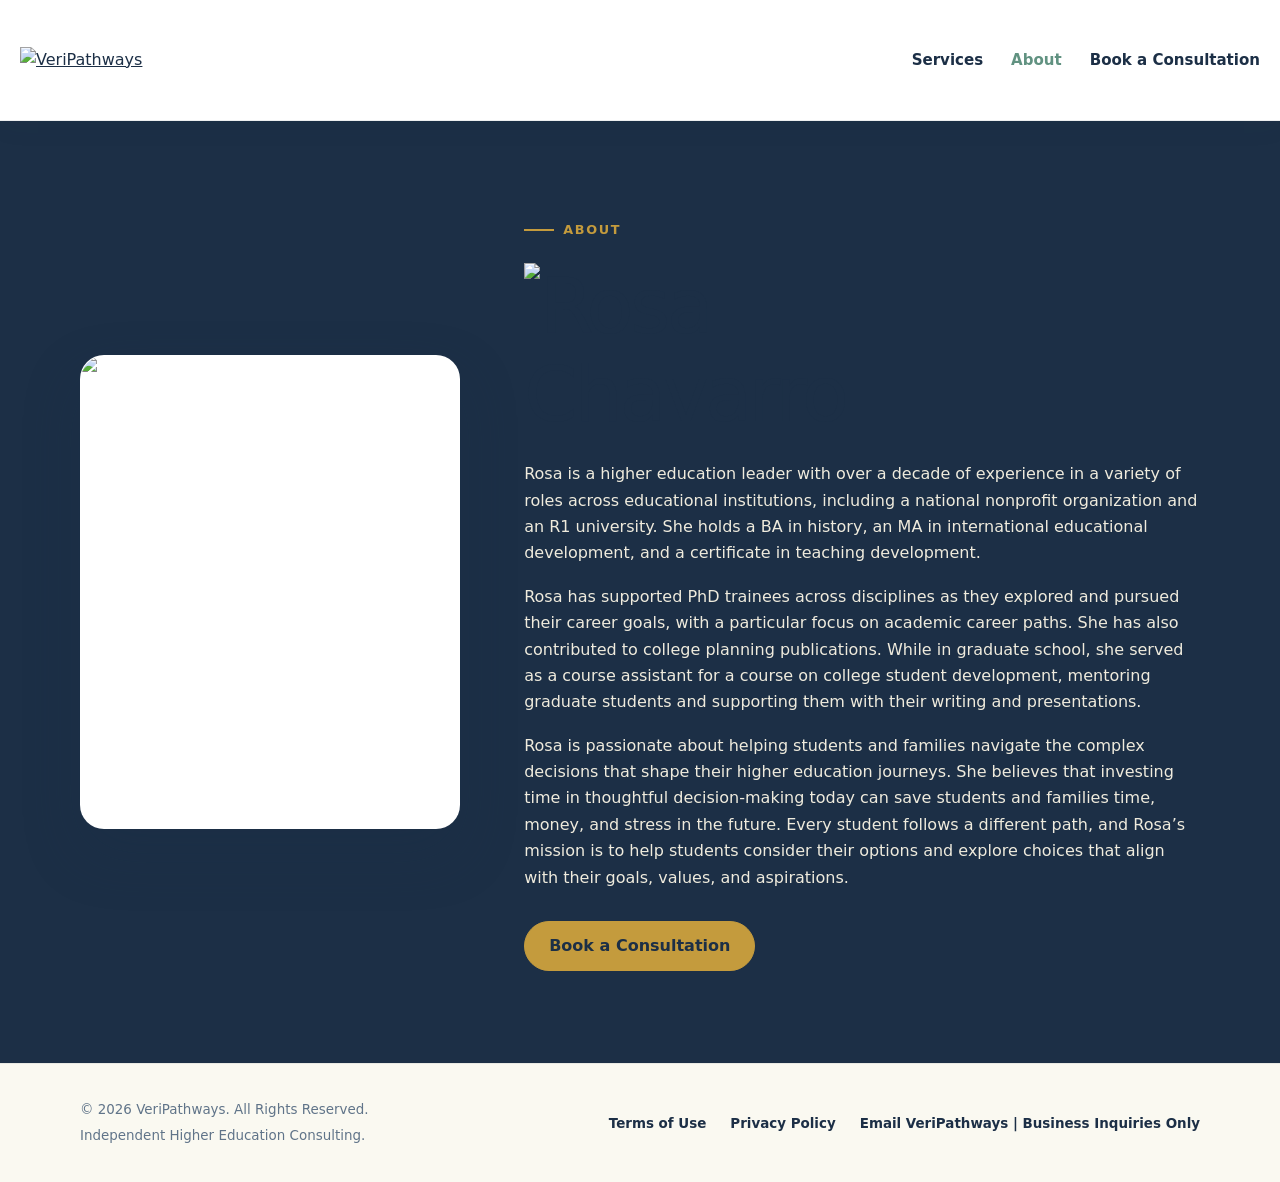
==== about.html @ 939613e5 "Package updates" ====
<!DOCTYPE html>
<html lang="en">
<head>
    <meta charset="UTF-8">
    <meta name="robots" content="noindex, nofollow">
    <meta name="viewport" content="width=device-width, initial-scale=1.0">
    <meta name="description" content="Meet Rosa Chavarro, the higher education professional behind VeriPathways.">
    <title>About Rosa | VeriPathways</title>
    <link rel="stylesheet" href="styles.css">
    <link rel="icon" href="assets/ico/veripathways-icon2.ico" sizes="any">
</head>

<body>
    <header class="site-header">
        <nav class="nav container" aria-label="Main navigation">
            <a class="site-banner" href="index.html" aria-label="VeriPathways home">
                <img src="assets/images/company-logo/veripathways-logo.png" alt="VeriPathways">
            </a>
            <button class="nav-toggle" type="button" aria-expanded="false" aria-controls="main-navigation" aria-label="Toggle navigation menu">
                <span class="nav-toggle-line"></span>
                <span class="nav-toggle-line"></span>
                <span class="nav-toggle-line"></span>
            </button>
            <ul class="nav-links" id="main-navigation">
                <li><a href="services.html">Services</a></li>
                <li><a href="about.html" aria-current="page">About</a></li>
                <li><a href="https://calendar.app.google/QWCmZcuxgJFNvqA4A" data-consultation-link>Book a Consultation</a></li>
            </ul>
        </nav>
    </header>

    <main>
        <section class="about about-page" aria-labelledby="about-heading">
            <div class="about-content container">
                <figure class="about-portrait">
                    <img src="assets/images/founder/advisor-portrait1.jpg" alt="Rosa Chavarro, VeriPathways educational consultant">
                </figure>

                <div class="about-details">
                    <p class="eyebrow">About</p>
                    <h1 class="about-name" id="about-heading">
                        <img src="assets/images/founder/founder-signature.png" alt="Rosa Chavarro">
                    </h1>
                    <div class="about-copy">
                        <p>
                            Rosa is a higher education leader with over a decade of experience in a variety of roles
                            across educational institutions, including a national nonprofit organization and an
                            R1 university. She holds a BA in history, an MA in international educational development,
                            and a certificate in teaching development.
                        </p>
                        <p>
                            Rosa has supported PhD trainees across disciplines as they explored and pursued their career
                            goals, with a particular focus on academic career paths. She has also contributed
                            to college planning publications. While in graduate school, she served as a course assistant for a
                            course on college student development, mentoring graduate students and supporting them
                            with their writing and presentations.
                        </p>
                        <p>
                            Rosa is passionate about helping students and families navigate the complex decisions that
                            shape their higher education journeys. She believes that investing time in thoughtful
                            decision-making today can save students and families time, money, and stress in the future.
                            Every student follows a different path, and Rosa’s mission is to help students consider
                            their options and explore choices that align with their goals, values, and aspirations.
                        </p>
                    </div>
                    <a class="button" href="https://calendar.app.google/QWCmZcuxgJFNvqA4A" data-consultation-link>Book a Consultation</a>
                </div>
            </div>
        </section>
    </main>

    <footer>
        <div class="footer-grid container">
            <div>
                <p class="footer-copy">© <span data-current-year>2026</span> VeriPathways. All Rights Reserved.</p>
                <p class="disclaimer">
                    Independent Higher Education Consulting.
                </p>
            </div>
            <ul class="footer-links" aria-label="Footer navigation">
                <li><a href="terms-of-use.html">Terms of Use</a></li>
                <li><a href="privacy-policy.html">Privacy Policy</a></li>
                <li class="footer-inquiries">
                    <a href="mailto:info@veripathways.com?subject=VeriPathways%20Inquiry" title="info@veripathways.com">Email VeriPathways | Business Inquiries Only</a>
                </li>
            </ul>
        </div>
    </footer>

    <script src="site.js" defer></script>
</body>
</html>
---- styles.css ----
:root {
    --vp-primary: oklch(0.30 0.05 255);
    --vp-secondary: oklch(0.62 0.06 170);
    --vp-accent: oklch(0.71 0.12 85);
    --vp-muted: oklch(0.55 0.04 250);
    --vp-light: oklch(0.94 0.02 95);
    --vp-paper: oklch(0.98 0.01 95);
    --vp-white: #ffffff;

    --vp-accent-light: oklch(from var(--vp-accent) l c h / 0.18);
    --vp-line: oklch(from var(--vp-primary) l c h / 0.08);
    --vp-shadow-soft: 0 12px 40px oklch(from var(--vp-primary) l c h / 0.08);
    --vp-shadow-medium: 0 18px 50px oklch(from var(--vp-primary) l c h / 0.12);
    --vp-radius: 0.625rem;
    --vp-font-sans: ui-sans-serif, system-ui, -apple-system, BlinkMacSystemFont, "Segoe UI", sans-serif;
}

* {
    box-sizing: border-box;
    margin: 0;
    padding: 0;
}

html {
    scroll-behavior: smooth;
}

body {
    background: var(--vp-paper);
    color: var(--vp-primary);
    font-family: var(--vp-font-sans);
    line-height: 1.65;
}

a {
    color: inherit;
}

:where(a, button, summary):focus-visible {
    outline: 3px solid var(--vp-accent);
    outline-offset: 4px;
}

.container {
    width: min(1120px, calc(100% - 40px));
    margin: 0 auto;
}

.site-header {
    position: sticky;
    top: 0;
    z-index: 20;
    border-bottom: 1px solid var(--vp-line);
    background: var(--vp-white);
    box-shadow: 0 6px 24px oklch(from var(--vp-primary) l c h / 0.06);
    transition: transform 0.25s ease;
}

.site-header.header-hidden {
    transform: translateY(-100%);
}

.site-banner {
    display: flex;
    align-items: center;
    align-self: stretch;
    overflow: hidden;
}

.site-banner img {
    display: block;
    width: min(100%, 400px);
    height: auto;
    max-height: 110px;
    object-fit: contain;
}

.nav {
    width: min(1360px, calc(100% - 40px));
    min-height: 120px;
    display: grid;
    grid-template-columns: repeat(2, minmax(0, 1fr));
    align-items: center;
}

.nav-links {
    display: flex;
    align-items: center;
    justify-content: flex-end;
    gap: 28px;
    list-style: none;
}

.nav-toggle {
    display: none;
    width: 46px;
    height: 46px;
    border: 1px solid var(--vp-line);
    border-radius: var(--vp-radius);
    background: var(--vp-white);
    color: var(--vp-primary);
    cursor: pointer;
}

.nav-toggle-line {
    display: block;
    width: 22px;
    height: 2px;
    margin: 4px auto;
    border-radius: 999px;
    background: currentColor;
    transition: transform 0.2s ease, opacity 0.2s ease;
}

.nav-links a {
    color: var(--vp-primary);
    font-size: 0.94rem;
    font-weight: 650;
    text-decoration: none;
}

.nav-links a:hover {
    color: var(--vp-secondary);
}

.nav-links a[aria-current="page"] {
    color: var(--vp-secondary);
}

.button {
    display: inline-flex;
    align-items: center;
    justify-content: center;
    min-height: 50px;
    padding: 0 24px;
    border: 1px solid var(--vp-primary);
    border-radius: 999px;
    background: var(--vp-primary);
    color: var(--vp-white);
    font-weight: 750;
    text-decoration: none;
    transition: transform 0.2s ease, background 0.2s ease, box-shadow 0.2s ease;
}

.button:hover {
    transform: translateY(-2px);
    background: var(--vp-secondary);
    box-shadow: 0 10px 24px oklch(from var(--vp-primary) l c h / 0.2);
}

.button-secondary {
    background: transparent;
    color: var(--vp-primary);
}

.button-secondary:hover {
    background: var(--vp-light);
    color: var(--vp-primary);
}

.hero {
    position: relative;
    overflow: hidden;
    padding: 106px 0 96px;
    background:
        radial-gradient(circle at 88% 16%, oklch(from var(--vp-accent) l c h / 0.25), transparent 25%),
        linear-gradient(135deg, var(--vp-white) 0%, var(--vp-light) 100%);
}

.hero-grid {
    position: relative;
    z-index: 1;
    display: grid;
    grid-template-columns: minmax(0, 0.9fr) minmax(0, 1.1fr);
    align-items: center;
    gap: clamp(38px, 6vw, 76px);
}

.hero-image img {
    display: block;
    width: 100%;
    min-height: 480px;
    object-fit: cover;
    border-radius: 22px;
    box-shadow: 0 24px 60px oklch(from var(--vp-primary) l c h / 0.18);
}

.hero-content h1 {
    max-width: 680px;
    margin-bottom: clamp(34px, 4vw, 48px);
    margin-right: 0;
    margin-left: 0;
    font-size: clamp(2.8rem, 4.6vw, 4.5rem);
}

.eyebrow {
    display: inline-flex;
    align-items: center;
    gap: 9px;
    margin-bottom: 22px;
    color: var(--vp-secondary);
    font-size: 0.8rem;
    font-weight: 850;
    letter-spacing: 0.13em;
    text-transform: uppercase;
}

.eyebrow::before {
    content: "";
    width: 30px;
    height: 2px;
    background: var(--vp-accent);
}

h1, h2, h3 {
    font-family: var(--vp-font-sans);
    line-height: 1.15;
}

h1 {
    max-width: 740px;
    margin: 0 auto 25px;
    color: var(--vp-primary);
    font-size: clamp(3rem, 6vw, 5.2rem);
    font-weight: 500;
    letter-spacing: -0.045em;
}

.hero-copy {
    max-width: 660px;
    margin: 0 0 34px;
    color: var(--vp-muted);
    font-size: 1.18rem;
}

.hero-actions {
    display: flex;
    flex-wrap: wrap;
    justify-content: flex-start;
    gap: 14px;
}

section {
    padding: 92px 0;
}

.section-heading {
    max-width: 720px;
    margin-bottom: 50px;
}

.section-heading h2 {
    margin-bottom: 17px;
    color: var(--vp-primary);
    font-size: clamp(2.2rem, 4vw, 3.4rem);
    font-weight: 500;
    letter-spacing: -0.03em;
}

.section-heading p:not(.eyebrow) {
    color: var(--vp-muted);
    font-size: 1.08rem;
}

.value-grid {
    display: grid;
    grid-template-columns: repeat(3, 1fr);
    gap: 24px;
}

.value-card {
    padding: 30px;
    border: 1px solid var(--vp-line);
    border-radius: var(--vp-radius);
    background: var(--vp-white);
}

.value-number {
    margin-bottom: 35px;
    color: var(--vp-accent);
    font-size: 2rem;
}

.value-card h3 {
    margin-bottom: 12px;
    color: var(--vp-primary);
    font-size: 1.18rem;
}

.value-card p {
    color: var(--vp-muted);
    font-size: 0.96rem;
}

.process {
    background: var(--vp-light);
}

.process-grid {
    display: grid;
    grid-template-columns: repeat(4, 1fr);
    gap: 18px;
    counter-reset: process;
}

.process-step {
    position: relative;
    padding: 29px 24px;
    border-top: 3px solid var(--vp-accent);
    background: var(--vp-white);
    counter-increment: process;
}

.process-step::before {
    content: "0" counter(process);
    display: block;
    margin-bottom: 25px;
    color: var(--vp-secondary);
    font-size: 0.8rem;
    font-weight: 850;
    letter-spacing: 0.12em;
}

.process-step h3 {
    margin-bottom: 10px;
    color: var(--vp-primary);
    font-size: 1.08rem;
}

.process-step p {
    color: var(--vp-muted);
    font-size: 0.92rem;
}

.consultation-panel {
    display: grid;
    grid-template-columns: 1.4fr auto;
    align-items: center;
    gap: 28px;
    max-width: 930px;
    margin: 0 auto;
    padding: 38px;
    border: 1px solid var(--vp-line);
    border-radius: 22px;
    background: var(--vp-white);
    box-shadow: var(--vp-shadow-soft);
}

.consultation-panel h2,
.consultation-panel h3 {
    margin-bottom: 12px;
    color: var(--vp-primary);
    font-size: 1.8rem;
    font-weight: 500;
}

.consultation-panel p {
    color: var(--vp-muted);
    font-size: 0.96rem;
}

.consultation-panel .button {
    white-space: nowrap;
}

.page-hero {
    min-height: calc(100vh - 110px);
    background:
        radial-gradient(circle at 88% 16%, oklch(from var(--vp-accent) l c h / 0.2), transparent 25%),
        linear-gradient(135deg, var(--vp-white) 0%, var(--vp-light) 100%);
}

.page-hero .section-heading {
    max-width: 800px;
    margin: 0 auto 50px;
    text-align: center;
}

.page-hero h1 {
    max-width: 800px;
    font-size: clamp(2.7rem, 5vw, 4.5rem);
}

.services-hero {
    min-height: auto;
    padding-bottom: 52px;
}

.services-hero .section-heading {
    margin-bottom: 0;
}

.services-banner {
    display: block;
    width: 100%;
    height: auto;
    margin-top: 32px;
    border-radius: 24px;
    box-shadow: var(--vp-shadow-medium);
}

.services-packages {
    padding: 72px 0;
    background: var(--vp-white);
}

.services-packages .section-heading {
    max-width: 800px;
    margin: 0 auto 36px;
    text-align: center;
}

.package-grid {
    display: grid;
    grid-template-columns: repeat(2, minmax(0, 1fr));
    align-items: stretch;
    gap: 24px;
}

.package-card {
    display: flex;
    flex-direction: column;
    padding: 34px;
    border: 1px solid var(--vp-line);
    border-top: 3px solid var(--vp-accent);
    border-radius: var(--vp-radius);
    background: var(--vp-paper);
    box-shadow: var(--vp-shadow-soft);
}

.package-card-wide {
    grid-column: 1 / -1;
}

.package-label {
    margin-bottom: 12px;
    color: var(--vp-secondary);
    font-size: 0.78rem;
    font-weight: 850;
    letter-spacing: 0.12em;
    text-transform: uppercase;
}

.package-card h2 {
    margin-bottom: 14px;
    font-size: clamp(1.45rem, 2.5vw, 2rem);
    font-weight: 550;
    letter-spacing: -0.025em;
}

.package-fit {
    min-height: 5.5rem;
    padding-bottom: 20px;
    border-bottom: 1px solid var(--vp-line);
    color: var(--vp-muted);
}

.package-card ul {
    display: grid;
    gap: 9px;
    margin-top: auto;
    padding-top: 20px;
    padding-left: 1.2rem;
}

.package-card li::marker {
    color: var(--vp-secondary);
}

.package-note {
    max-width: 900px;
    margin: 28px auto 0;
    color: var(--vp-muted);
    font-size: 0.92rem;
    text-align: center;
}

.testimonials-section {
    padding: 64px 0;
    background: var(--vp-light);
}

.testimonials-section .section-heading {
    max-width: 800px;
    margin: 0 auto 28px;
    text-align: center;
}

.testimonials-section h2 {
    max-width: 800px;
    margin-bottom: 0;
    font-size: clamp(2.2rem, 4vw, 3.2rem);
}

.testimonial-list {
    display: grid;
    grid-template-columns: repeat(2, minmax(0, 1fr));
    gap: 24px;
}

.testimonial-card {
    display: flex;
    flex-direction: column;
    padding: 38px;
    border-top: 3px solid var(--vp-accent);
    border-radius: var(--vp-radius);
    background: var(--vp-white);
    box-shadow: var(--vp-shadow-soft);
}

.testimonial-card blockquote {
    flex: 1;
    margin: 0;
}

.testimonial-card-wide {
    grid-column: 1 / -1;
}

.testimonial-card blockquote p {
    color: var(--vp-primary);
    font-size: 1.08rem;
    line-height: 1.8;
}

.testimonial-card figcaption {
    display: grid;
    gap: 3px;
    margin-top: 24px;
    color: var(--vp-primary);
}

.testimonial-card figcaption span {
    color: var(--vp-muted);
    font-size: 0.94rem;
}

.testimonial-signature {
    display: block;
    width: min(100%, 320px);
    height: auto;
}

.page-cta {
    display: grid;
    justify-items: center;
    gap: 24px;
    padding: 70px 20px;
    background: var(--vp-light);
    text-align: center;
}

.page-cta h2 {
    margin-bottom: 0;
    color: var(--vp-primary);
    font-size: clamp(2rem, 4vw, 3rem);
    font-weight: 500;
}

.about {
    background: var(--vp-primary);
    color: var(--vp-white);
}

.about-content {
    display: grid;
    grid-template-columns: minmax(260px, 0.72fr) minmax(0, 1.28fr);
    align-items: center;
    gap: 64px;
}

.about-portrait {
    overflow: hidden;
    margin-top: 0;
    border: 1px solid oklch(from var(--vp-white) l c h / 0.18);
    border-radius: 24px;
    background: var(--vp-white);
    box-shadow: 0 24px 55px oklch(from var(--vp-primary) l c h / 0.3);
}

.about-portrait img {
    display: block;
    width: 100%;
    aspect-ratio: 4 / 5;
    object-fit: cover;
    object-position: center 38%;
}

.about .eyebrow {
    color: var(--vp-accent);
}

.about-name {
    width: min(100%, 520px);
    margin: 0 0 22px;
}

.about-name img {
    display: block;
    width: 100%;
    height: auto;
}

.about-copy {
    display: grid;
    gap: 17px;
    color: var(--vp-light);
}

.about-details > .button {
    margin-top: 30px;
    border-color: var(--vp-accent);
    background: var(--vp-accent);
    color: var(--vp-primary);
}

.about-page {
    min-height: calc(100vh - 110px);
}

.about-me {
    background: var(--vp-light);
}

.about-me-content {
    display: grid;
    grid-template-columns: minmax(0, 1.3fr) minmax(220px, 0.7fr);
    align-items: start;
    gap: clamp(40px, 7vw, 80px);
}

.about-me-details {
    margin-top: 28px;
}

.about-me-portrait {
    overflow: hidden;
    margin-top: 0;
    border-radius: 24px;
    background: var(--vp-white);
    box-shadow: var(--vp-shadow-medium);
}

.about-me-portrait img {
    display: block;
    width: 100%;
    aspect-ratio: 4 / 5;
    object-fit: cover;
    object-position: center 38%;
}

.about-me-details h2:not(.eyebrow) {
    max-width: 680px;
    margin-bottom: 20px;
    color: var(--vp-primary);
    font-size: clamp(2.2rem, 4vw, 3.4rem);
    font-weight: 500;
    letter-spacing: -0.03em;
}

.about-me-details > p:not(.eyebrow) {
    max-width: 680px;
    color: var(--vp-muted);
    font-size: clamp(1.12rem, 0.95rem + 0.35vw, 1.25rem);
    line-height: 1.75;
}

.about-me-details > p:not(.eyebrow) + p {
    margin-top: 18px;
}

.about-me-details .button {
    margin-top: 28px;
}

.faq-grid {
    display: grid;
    grid-template-columns: 0.8fr 1.2fr;
    gap: 74px;
}

.faq-list {
    border-top: 1px solid var(--vp-line);
}

details {
    border-bottom: 1px solid var(--vp-line);
}

summary {
    position: relative;
    padding: 22px 34px 22px 0;
    color: var(--vp-primary);
    font-weight: 750;
    cursor: pointer;
    list-style: none;
}

summary::-webkit-details-marker {
    display: none;
}

summary::after {
    content: "+";
    position: absolute;
    top: 19px;
    right: 4px;
    color: var(--vp-accent);
    font-size: 1.45rem;
    font-weight: 400;
}

details[open] summary::after {
    content: "−";
}

details p {
    padding: 0 34px 22px 0;
    color: var(--vp-muted);
    font-size: 0.94rem;
}

.page-bottom-action {
    padding: 0 0 64px;
    text-align: center;
}

.faq-section {
    padding-bottom: 48px;
}

.contact-panel {
    display: grid;
    grid-template-columns: 1fr auto;
    align-items: center;
    gap: 35px;
    padding: 50px;
    border-radius: 24px;
    background: var(--vp-accent-light);
}

.contact-panel h2 {
    margin-bottom: 10px;
    color: var(--vp-primary);
    font-size: clamp(2rem, 4vw, 3rem);
    font-weight: 500;
}

.contact-panel p {
    max-width: 650px;
    color: var(--vp-muted);
}

footer {
    padding: 35px 0;
    border-top: 1px solid var(--vp-line);
    background: var(--vp-paper);
}

.footer-grid {
    display: flex;
    align-items: center;
    justify-content: space-between;
    gap: 30px;
}

.footer-copy,
.disclaimer {
    color: var(--vp-muted);
    font-size: 0.84rem;
}

.disclaimer {
    max-width: 620px;
    margin-top: 4px;
}

.home-page main p:not(.eyebrow) {
    font-family: var(--vp-font-sans);
    font-size: 1.18rem;
    font-style: normal;
}

.footer-links {
    display: flex;
    align-items: center;
    gap: 24px;
    list-style: none;
}

.footer-links a {
    color: var(--vp-primary);
    font-size: 0.84rem;
    font-weight: 700;
    text-decoration: none;
}

.footer-links a:hover,
.footer-links a[aria-current="page"] {
    color: var(--vp-secondary);
    text-decoration: underline;
    text-underline-offset: 4px;
}

.content-page {
    min-height: calc(100vh - 110px);
    background:
        radial-gradient(circle at 88% 16%, oklch(from var(--vp-accent) l c h / 0.16), transparent 25%),
        linear-gradient(135deg, var(--vp-white) 0%, var(--vp-light) 100%);
}

.content-page > .container {
    max-width: 900px;
}

.content-page > .legal-content {
    max-width: 780px;
}

.content-page-heading {
    max-width: 780px;
    margin-bottom: 45px;
}

.content-page-heading h1 {
    max-width: 780px;
    margin: 0 0 10px;
    font-size: clamp(2.7rem, 5vw, 4.5rem);
}

.content-page-heading > p:not(.policy-date) {
    color: var(--vp-muted);
    font-size: 1.08rem;
}

.legal-content h2 {
    margin: 35px 0 10px;
    color: var(--vp-primary);
    font-size: 1.55rem;
    font-weight: 500;
}

.legal-content p:not(.eyebrow) {
    color: var(--vp-muted);
}

.legal-content a {
    color: var(--vp-primary);
    font-weight: 700;
}

.policy-date {
    margin-bottom: 0;
    font-size: 0.9rem;
}

@media (max-width: 900px) {
    .hero-grid,
    .about-content,
    .about-me-content,
    .faq-grid {
        grid-template-columns: 1fr;
    }

    .hero-image {
        max-width: 680px;
        margin: 0 auto;
    }

    .hero-image img {
        min-height: 0;
        aspect-ratio: 16 / 9;
    }

    .hero-content {
        text-align: center;
    }

    .hero-content h1,
    .hero-copy {
        margin-right: auto;
        margin-left: auto;
    }

    .hero-actions {
        justify-content: center;
    }

    .about-portrait {
        max-width: 440px;
        margin-top: 0;
    }

    .about-me-portrait {
        width: min(100%, 440px);
        margin: 0 auto;
    }

    .about-me-details {
        margin-top: 0;
    }

    .value-grid {
        grid-template-columns: 1fr;
    }

    .testimonial-list {
        grid-template-columns: 1fr;
    }

    .package-grid {
        grid-template-columns: 1fr;
    }

    .process-grid {
        grid-template-columns: repeat(2, 1fr);
    }

    .faq-grid {
        gap: 20px;
    }
}

@media (max-width: 700px) {
    .container {
        width: min(100% - 28px, 1120px);
    }

    .services-packages {
        padding: 58px 0;
    }

    .package-card {
        padding: 26px;
    }

    .package-fit {
        min-height: 0;
    }

    .nav {
        min-height: 0;
        grid-template-columns: minmax(0, 1fr) auto;
        gap: 10px;
        padding: 10px 0 14px;
    }

    .site-banner {
        justify-content: flex-start;
    }

    .site-banner img {
        width: auto;
        max-width: 100%;
        height: 84px;
        max-height: none;
    }

    .nav-links {
        grid-column: 1 / -1;
        justify-content: center;
        flex-wrap: wrap;
        gap: 10px;
    }

    .nav-toggle {
        display: block;
        align-self: center;
    }

    .nav.nav-enhanced .nav-links {
        display: none;
    }

    .nav.nav-enhanced .nav-links.is-open {
        display: flex;
        flex-direction: column;
        align-items: stretch;
        padding-top: 8px;
    }

    .nav.nav-enhanced .nav-links a {
        display: block;
        padding: 10px 14px;
        text-align: center;
    }

    .nav-toggle[aria-expanded="true"] .nav-toggle-line:nth-child(1) {
        transform: translateY(6px) rotate(45deg);
    }

    .nav-toggle[aria-expanded="true"] .nav-toggle-line:nth-child(2) {
        opacity: 0;
    }

    .nav-toggle[aria-expanded="true"] .nav-toggle-line:nth-child(3) {
        transform: translateY(-6px) rotate(-45deg);
    }

    .nav-links a {
        font-size: 0.76rem;
    }

    .hero {
        padding: 78px 0 70px;
    }

    h1 {
        font-size: clamp(2.7rem, 15vw, 4rem);
    }

    section {
        padding: 70px 0;
    }

    .process-grid {
        grid-template-columns: 1fr;
    }

    .consultation-panel {
        grid-template-columns: 1fr;
        padding: 28px;
    }

    .consultation-panel .button {
        width: 100%;
        white-space: normal;
    }

    .contact-panel {
        grid-template-columns: 1fr;
        padding: 34px 27px;
    }

    .contact-panel .button {
        width: 100%;
    }

    .footer-grid {
        flex-direction: column;
        align-items: flex-start;
    }

    .footer-links {
        flex-wrap: wrap;
        row-gap: 18px;
    }

    .footer-inquiries {
        flex-basis: 100%;
    }
}

@media (prefers-reduced-motion: reduce) {
    html {
        scroll-behavior: auto;
    }

    *,
    *::before,
    *::after {
        animation-duration: 0.01ms !important;
        animation-iteration-count: 1 !important;
        transition-duration: 0.01ms !important;
    }
}

/* Error page */
body.error-page {
    display: flex;
    justify-content: center;
    align-items: center;
    height: 100vh;
    padding: 2rem;
    background: var(--vp-light);
    color: var(--vp-primary);
    font-family: Arial, Helvetica, sans-serif;
    line-height: normal;
}

.error-page .error-container {
    max-width: 600px;
    text-align: center;
    background: var(--vp-white);
    padding: 3rem;
    border-radius: 12px;
    box-shadow: 0 10px 30px oklch(from var(--vp-primary) l c h / 0.08);
}

.error-page h1 {
    max-width: none;
    margin-bottom: 1rem;
    color: var(--vp-primary);
    font-family: Arial, Helvetica, sans-serif;
    font-size: 4rem;
    font-weight: 700;
    letter-spacing: normal;
}

.error-page h2 {
    margin-bottom: 1rem;
    color: var(--vp-primary);
    font-family: Arial, Helvetica, sans-serif;
    font-size: 1.5rem;
    font-weight: 700;
}

.error-page p {
    margin-bottom: 2rem;
    color: var(--vp-secondary);
    line-height: 1.6;
}

.error-page a {
    display: inline-block;
    padding: 12px 24px;
    border-radius: 6px;
    background: var(--vp-primary);
    color: var(--vp-white);
    font-weight: 400;
    text-decoration: none;
    transition: background 0.2s ease;
}

.error-page a:hover {
    background: var(--vp-secondary);
    transform: none;
    box-shadow: none;
}
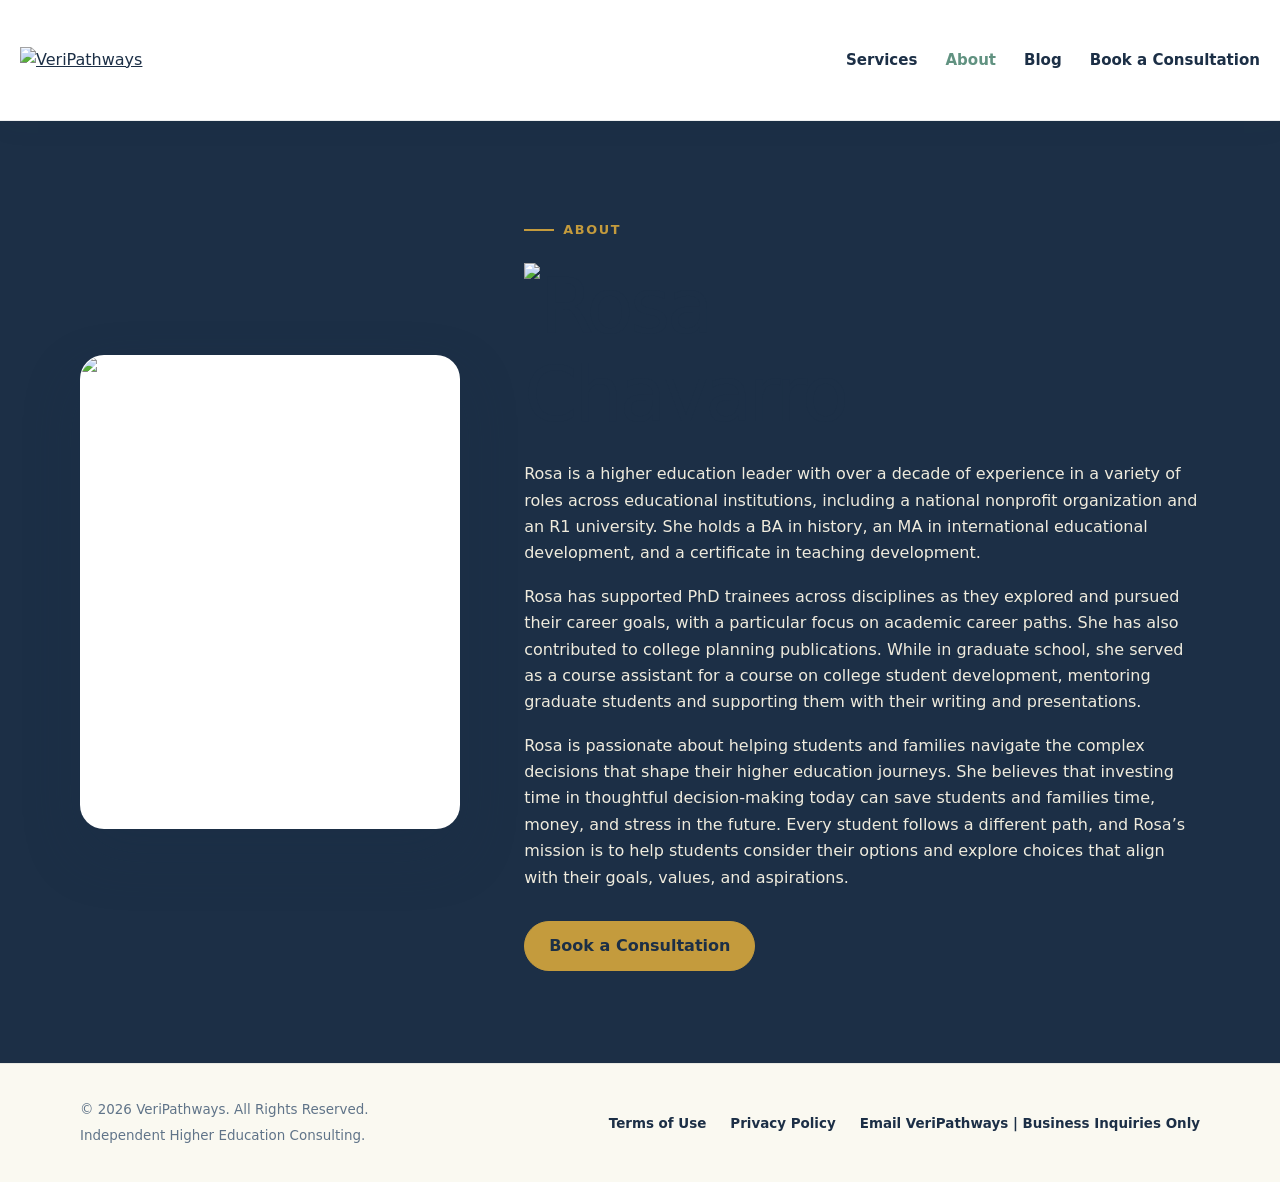
==== commit 0c0bbfdd: "poc" ====
--- a/about.html
+++ b/about.html
@@ -24,6 +24,7 @@
             <ul class="nav-links" id="main-navigation">
                 <li><a href="services.html">Services</a></li>
                 <li><a href="about.html" aria-current="page">About</a></li>
+                <li><a href="blog/index.html">Blog</a></li>
                 <li><a href="https://calendar.app.google/QWCmZcuxgJFNvqA4A" data-consultation-link>Book a Consultation</a></li>
             </ul>
         </nav>
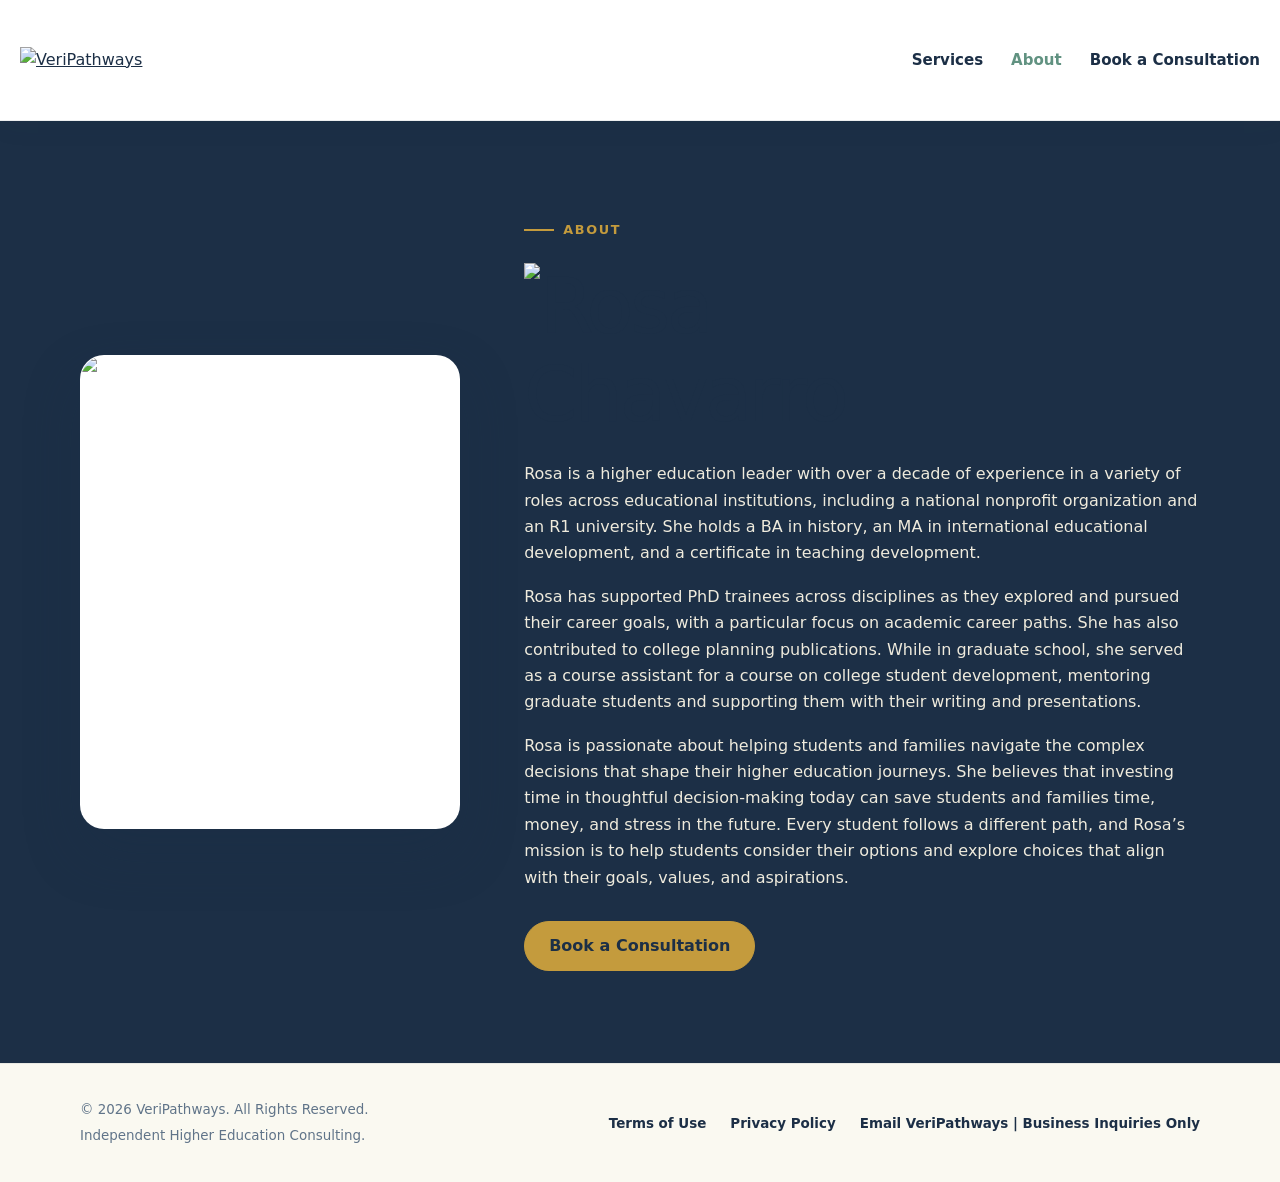
==== commit 7d3aa0d2: "scheduler update" ====
--- a/about.html
+++ b/about.html
@@ -24,8 +24,7 @@
             <ul class="nav-links" id="main-navigation">
                 <li><a href="services.html">Services</a></li>
                 <li><a href="about.html" aria-current="page">About</a></li>
-                <li><a href="blog/index.html">Blog</a></li>
-                <li><a href="https://calendar.app.google/QWCmZcuxgJFNvqA4A" data-consultation-link>Book a Consultation</a></li>
+                <li><a href="mailto:info@veripathways.com?subject=Consultation%20Appointment&amp;body=Hello%2C%0A%0AI%27d%20like%20to%20schedule%20a%20consultation%20with%20Veripathways.%20Here%20is%20my%20information%20to%20get%20started%3A%0A%0A-%20First%20Name%3A%0A-%20Last%20Name%3A%0A-%20Email%20Address%3A%0A-%20Phone%20Number%3A%0A-%20High%20School%3A%0A-%20Cumulative%20GPA%3A%0A-%20ACT%2FSAT%20Score%3A%0A%0AThank%20you%2C%20and%20I%20look%20forward%20to%20hearing%20from%20you%21" data-consultation-link>Book a Consultation</a></li>
             </ul>
         </nav>
     </header>
@@ -64,7 +63,7 @@
                             their options and explore choices that align with their goals, values, and aspirations.
                         </p>
                     </div>
-                    <a class="button" href="https://calendar.app.google/QWCmZcuxgJFNvqA4A" data-consultation-link>Book a Consultation</a>
+                    <a class="button" href="mailto:info@veripathways.com?subject=Consultation%20Appointment&amp;body=Hello%2C%0A%0AI%27d%20like%20to%20schedule%20a%20consultation%20with%20Veripathways.%20Here%20is%20my%20information%20to%20get%20started%3A%0A%0A-%20First%20Name%3A%0A-%20Last%20Name%3A%0A-%20Email%20Address%3A%0A-%20Phone%20Number%3A%0A-%20High%20School%3A%0A-%20Cumulative%20GPA%3A%0A-%20ACT%2FSAT%20Score%3A%0A%0AThank%20you%2C%20and%20I%20look%20forward%20to%20hearing%20from%20you%21" data-consultation-link>Book a Consultation</a>
                 </div>
             </div>
         </section>
